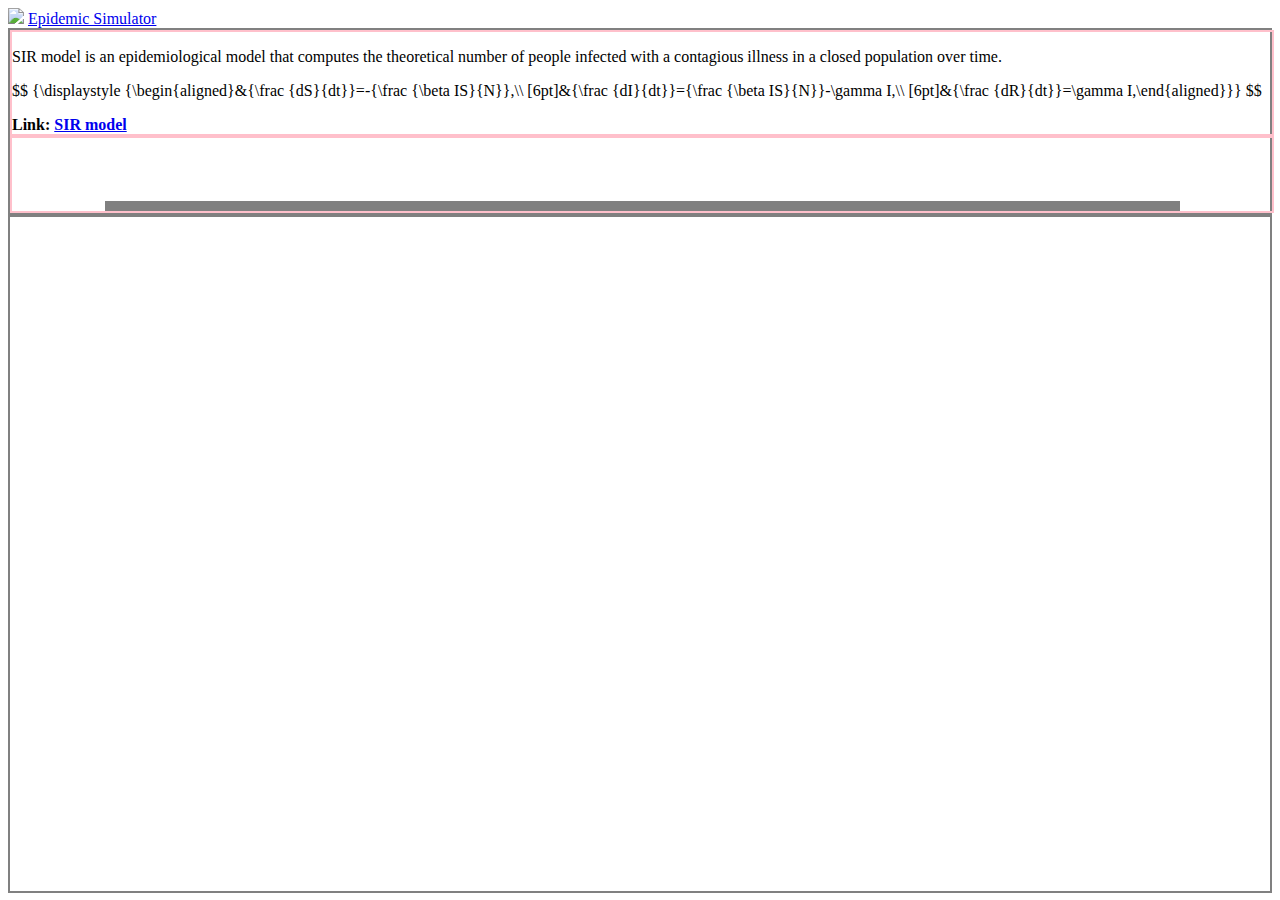
==== index.html @ cd9aec09 "Merge pull request #7 from ashwani-rathee/master" ====
<!DOCTYPE html>
<html lang="en">
  <head>
    <meta charset="utf-8" />
    <title>Epidemic Simulator</title>
    <meta
      name="description"
      content="An Interactive Epidemic Simulator for Various Models"
    />
    <link rel="icon" href="assests/img/icons8-coronavirus-50.png" />
    <link
      rel="stylesheet"
      href="https://stackpath.bootstrapcdn.com/bootstrap/4.5.0/css/bootstrap.min.css"
      integrity="sha384-9aIt2nRpC12Uk9gS9baDl411NQApFmC26EwAOH8WgZl5MYYxFfc+NcPb1dKGj7Sk"
      crossorigin="anonymous"
    />
    <link rel="stylesheet" type="text/css" href="style.css" />
    <script src="https://cdnjs.cloudflare.com/ajax/libs/Chart.js/2.5.0/Chart.min.js"></script>
    <script
      type="text/javascript"
      async
      src="https://cdnjs.cloudflare.com/ajax/libs/mathjax/2.7.4/MathJax.js?config=TeX-MML-AM_CHTML"
    ></script>
  </head>
  <body>
    <!-- Image and text -->
    <div>
      <nav class="navbar navbar-dark bg-dark">
        <a class="navbar-brand" target="_blank">
          <img src="assests/img/icons8-coronavirus-50.png" />
        </a>
        <a class="navbar-brand" href="#">
          Epidemic Simulator
        </a>
      </nav>
      <div class="row outer">
        <div class="col-sm-4 inner">
          <div class="innerinner">
            <!-- <h6><u>SIR MODEL<u><h6> -->
            <p>
              SIR model is an epidemiological model that computes the
              theoretical number of people infected with a contagious illness in
              a closed population over time.
            </p>
            <p>
              $$ {\displaystyle {\begin{aligned}&{\frac {dS}{dt}}=-{\frac {\beta
              IS}{N}},\\ [6pt]&{\frac {dI}{dt}}={\frac {\beta IS}{N}}-\gamma
              I,\\ [6pt]&{\frac {dR}{dt}}=\gamma I,\end{aligned}}} $$
            </p>
            <strong>Link: <a href="SIRModel.html">SIR model</a></strong>
          </div>
          <div class="innerinner">
            <div class="container">
              <div class="cont"></div>
              <div class="cont"></div>
              <div class="cont"></div>
            </div>
          </div>
        </div>
        <div class="col-sm-8 inner">
          <div class="chart-container">
            <canvas id="chart1"></canvas>
          </div>
        </div>
      </div>
    </div>
    <script
      src="https://code.jquery.com/jquery-3.5.1.slim.min.js"
      integrity="sha384-DfXdz2htPH0lsSSs5nCTpuj/zy4C+OGpamoFVy38MVBnE+IbbVYUew+OrCXaRkfj"
      crossorigin="anonymous"
    ></script>
    <script
      src="https://cdn.jsdelivr.net/npm/popper.js@1.16.0/dist/umd/popper.min.js"
      integrity="sha384-Q6E9RHvbIyZFJoft+2mJbHaEWldlvI9IOYy5n3zV9zzTtmI3UksdQRVvoxMfooAo"
      crossorigin="anonymous"
    ></script>
    <script
      src="https://stackpath.bootstrapcdn.com/bootstrap/4.5.0/js/bootstrap.min.js"
      integrity="sha384-OgVRvuATP1z7JjHLkuOU7Xw704+h835Lr+6QL9UvYjZE3Ipu6Tp75j7Bh/kR0JKI"
      crossorigin="anonymous"
    ></script>
    <script src="script.js"></script>
  </body>
</html>
---- style.css ----
.outer {
  height: 560px;
  margin: auto;
}

.inner {
  padding: 0;
  border: 2px solid grey;
}

.innerinner {
  border: 2px solid pink;
  height: 50%;
  width: 100%;
}

canvas {
  width: 100%;
  height: 100%;
}

.container {
  padding: 0%;
  border: 2px solid grey;
  height: 85%;
  width: 85%;
  margin: auto;
  margin-top: 5%;
}
.cont {
  border: 1px solid grey;
  height: 33.33%;
  width: 100%;
}

.chart-container {
  padding: 20px;
  position: relative;
  margin: auto;
  height: 100%;
  width: 100%;
}
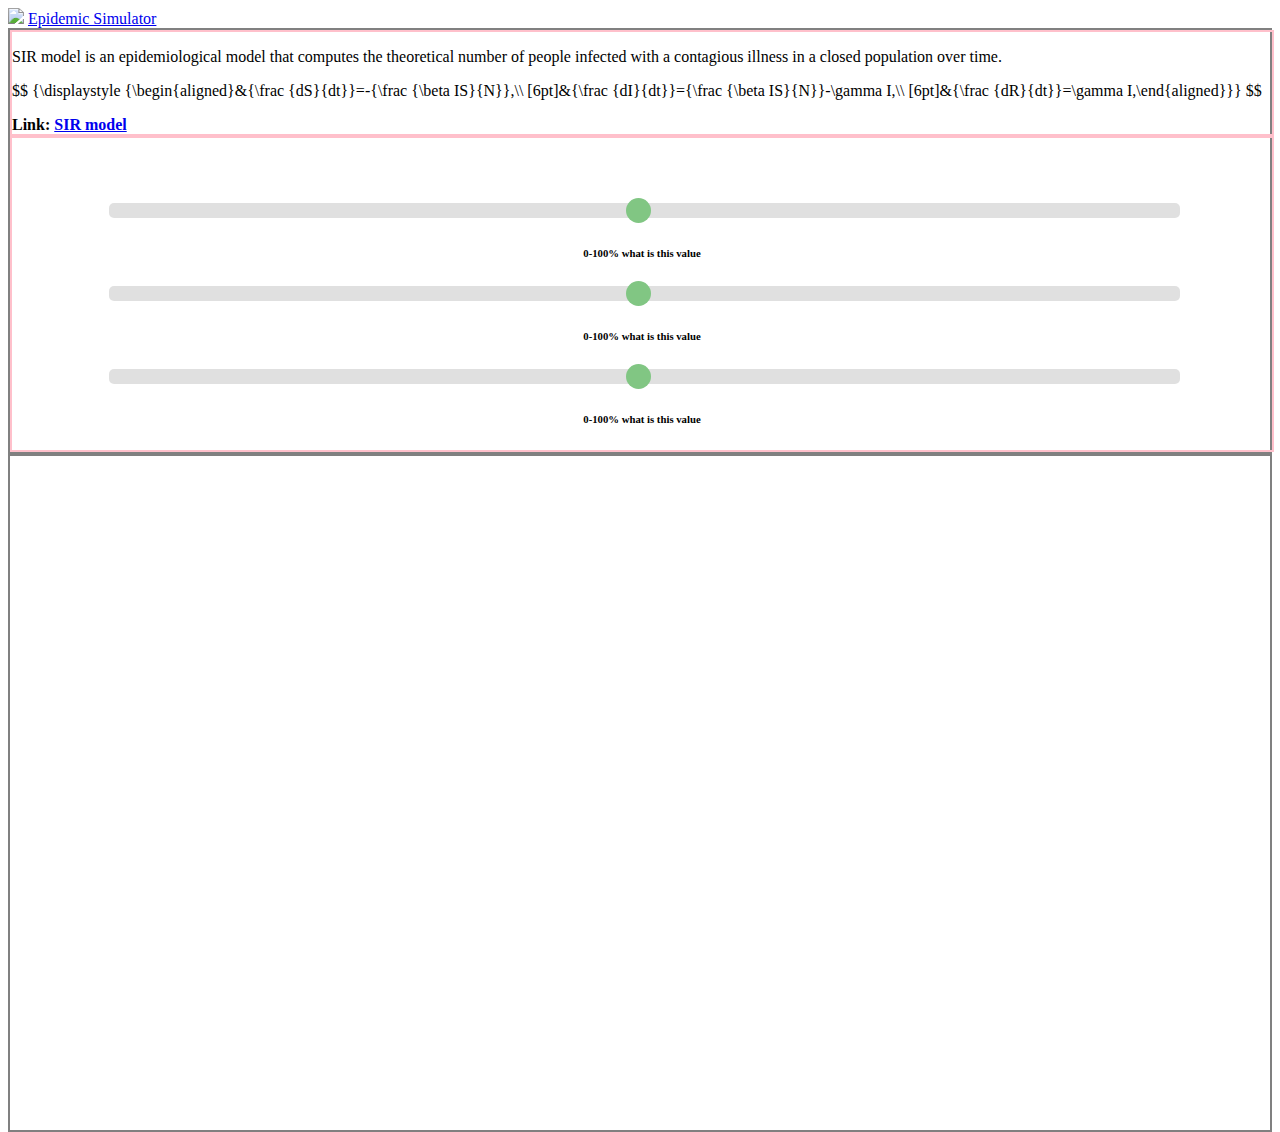
==== commit 0f1b3f93: "Merge pull request #9 from ashwani-rathee/atul" ====
--- a/index.html
+++ b/index.html
@@ -51,9 +51,45 @@
           </div>
           <div class="innerinner">
             <div class="container">
-              <div class="cont"></div>
-              <div class="cont"></div>
-              <div class="cont"></div>
+              <div class="cont">
+                <div class="slidecontainer">
+                  <input
+                    type="range"
+                    min="1"
+                    max="100"
+                    value="50"
+                    class="slider"
+                    id="myRange"
+                  />
+                </div>
+                <h6>0-100% what is this value</h6>
+              </div>
+              <div class="cont">
+                <div class="slidecontainer">
+                  <input
+                    type="range"
+                    min="1"
+                    max="100"
+                    value="50"
+                    class="slider"
+                    id="myRange"
+                  />
+                </div>
+                <h6>0-100% what is this value</h6>
+              </div>
+              <div class="cont">
+                <div class="slidecontainer">
+                  <input
+                    type="range"
+                    min="1"
+                    max="100"
+                    value="50"
+                    class="slider"
+                    id="myRange"
+                  />
+                </div>
+                <h6>0-100% what is this value</h6>
+              </div>
             </div>
           </div>
         </div>
--- a/style.css
+++ b/style.css
@@ -20,15 +20,14 @@
 }
 
 .container {
+  text-align: center;
   padding: 0%;
-  border: 2px solid grey;
   height: 85%;
   width: 85%;
   margin: auto;
   margin-top: 5%;
 }
 .cont {
-  border: 1px solid grey;
   height: 33.33%;
   width: 100%;
 }
@@ -40,3 +39,32 @@
   height: 100%;
   width: 100%;
 }
+.slider {
+  -webkit-appearance: none;
+  width: 100%;
+  height: 15px;
+  border-radius: 5px;
+  background: #d3d3d3;
+  outline: none;
+  opacity: 0.7;
+  -webkit-transition: 0.2s;
+  transition: opacity 0.2s;
+}
+
+.slider::-webkit-slider-thumb {
+  -webkit-appearance: none;
+  appearance: none;
+  width: 25px;
+  height: 25px;
+  border-radius: 50%;
+  background: #4caf50;
+  cursor: pointer;
+}
+
+.slider::-moz-range-thumb {
+  width: 25px;
+  height: 25px;
+  border-radius: 50%;
+  background: #4caf50;
+  cursor: pointer;
+}
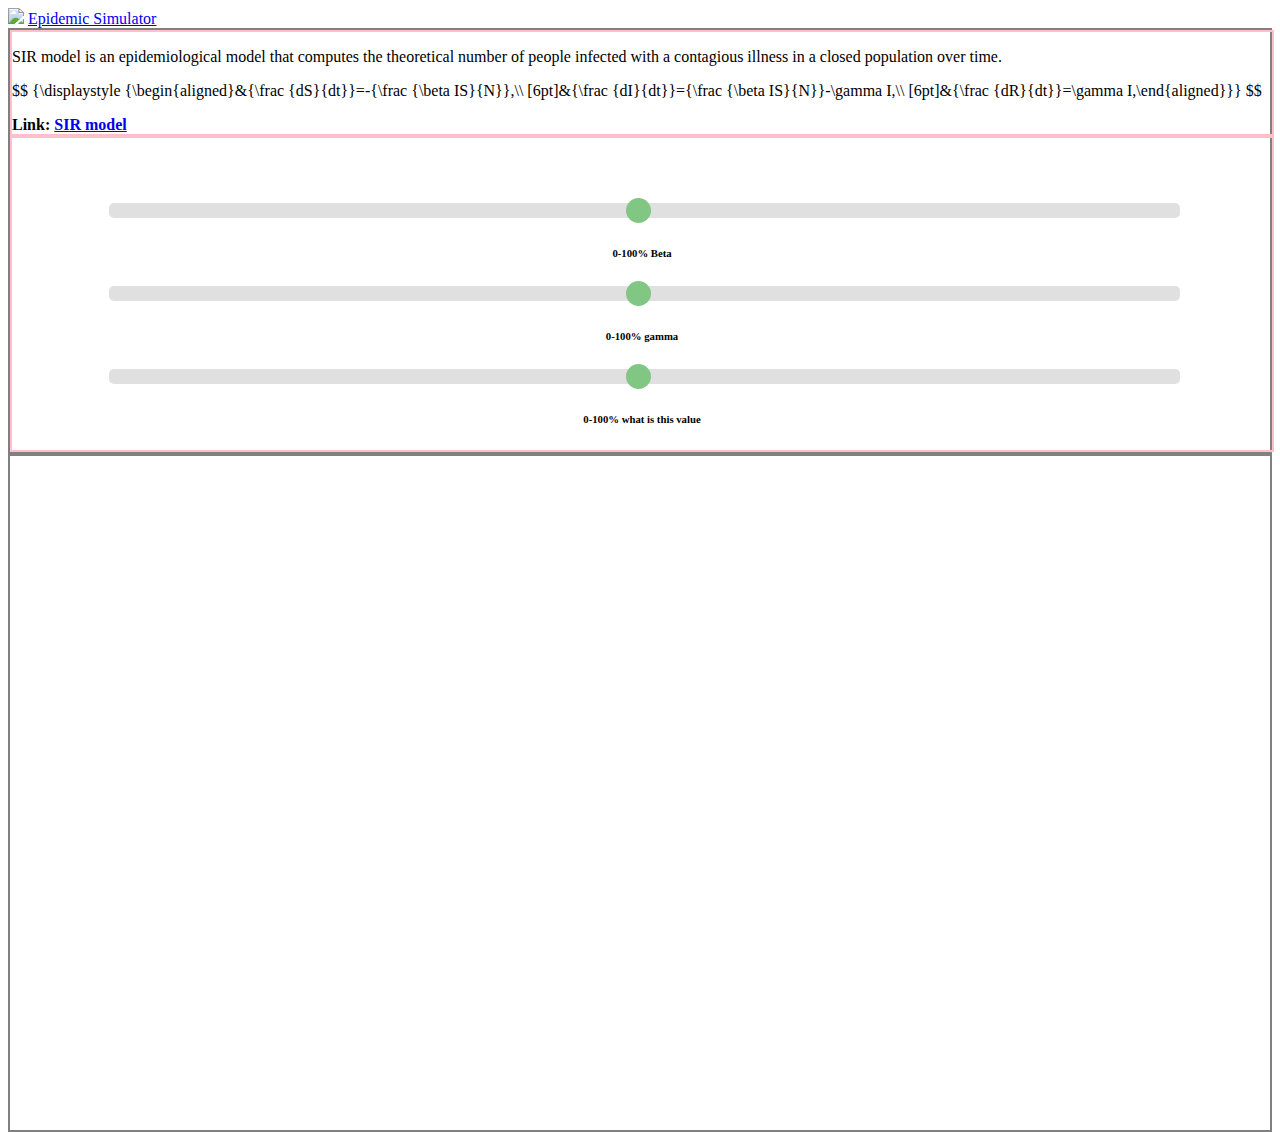
==== commit a3c31e93: "added sir model to chart1" ====
--- a/index.html
+++ b/index.html
@@ -59,10 +59,10 @@
                     max="100"
                     value="50"
                     class="slider"
-                    id="myRange"
+                    id="beta"
                   />
                 </div>
-                <h6>0-100% what is this value</h6>
+                <h6>0-100% Beta</h6>
               </div>
               <div class="cont">
                 <div class="slidecontainer">
@@ -72,10 +72,10 @@
                     max="100"
                     value="50"
                     class="slider"
-                    id="myRange"
+                    id="gamma"
                   />
                 </div>
-                <h6>0-100% what is this value</h6>
+                <h6>0-100% gamma</h6>
               </div>
               <div class="cont">
                 <div class="slidecontainer">
@@ -85,7 +85,7 @@
                     max="100"
                     value="50"
                     class="slider"
-                    id="myRange"
+                    id="totalPop"
                   />
                 </div>
                 <h6>0-100% what is this value</h6>
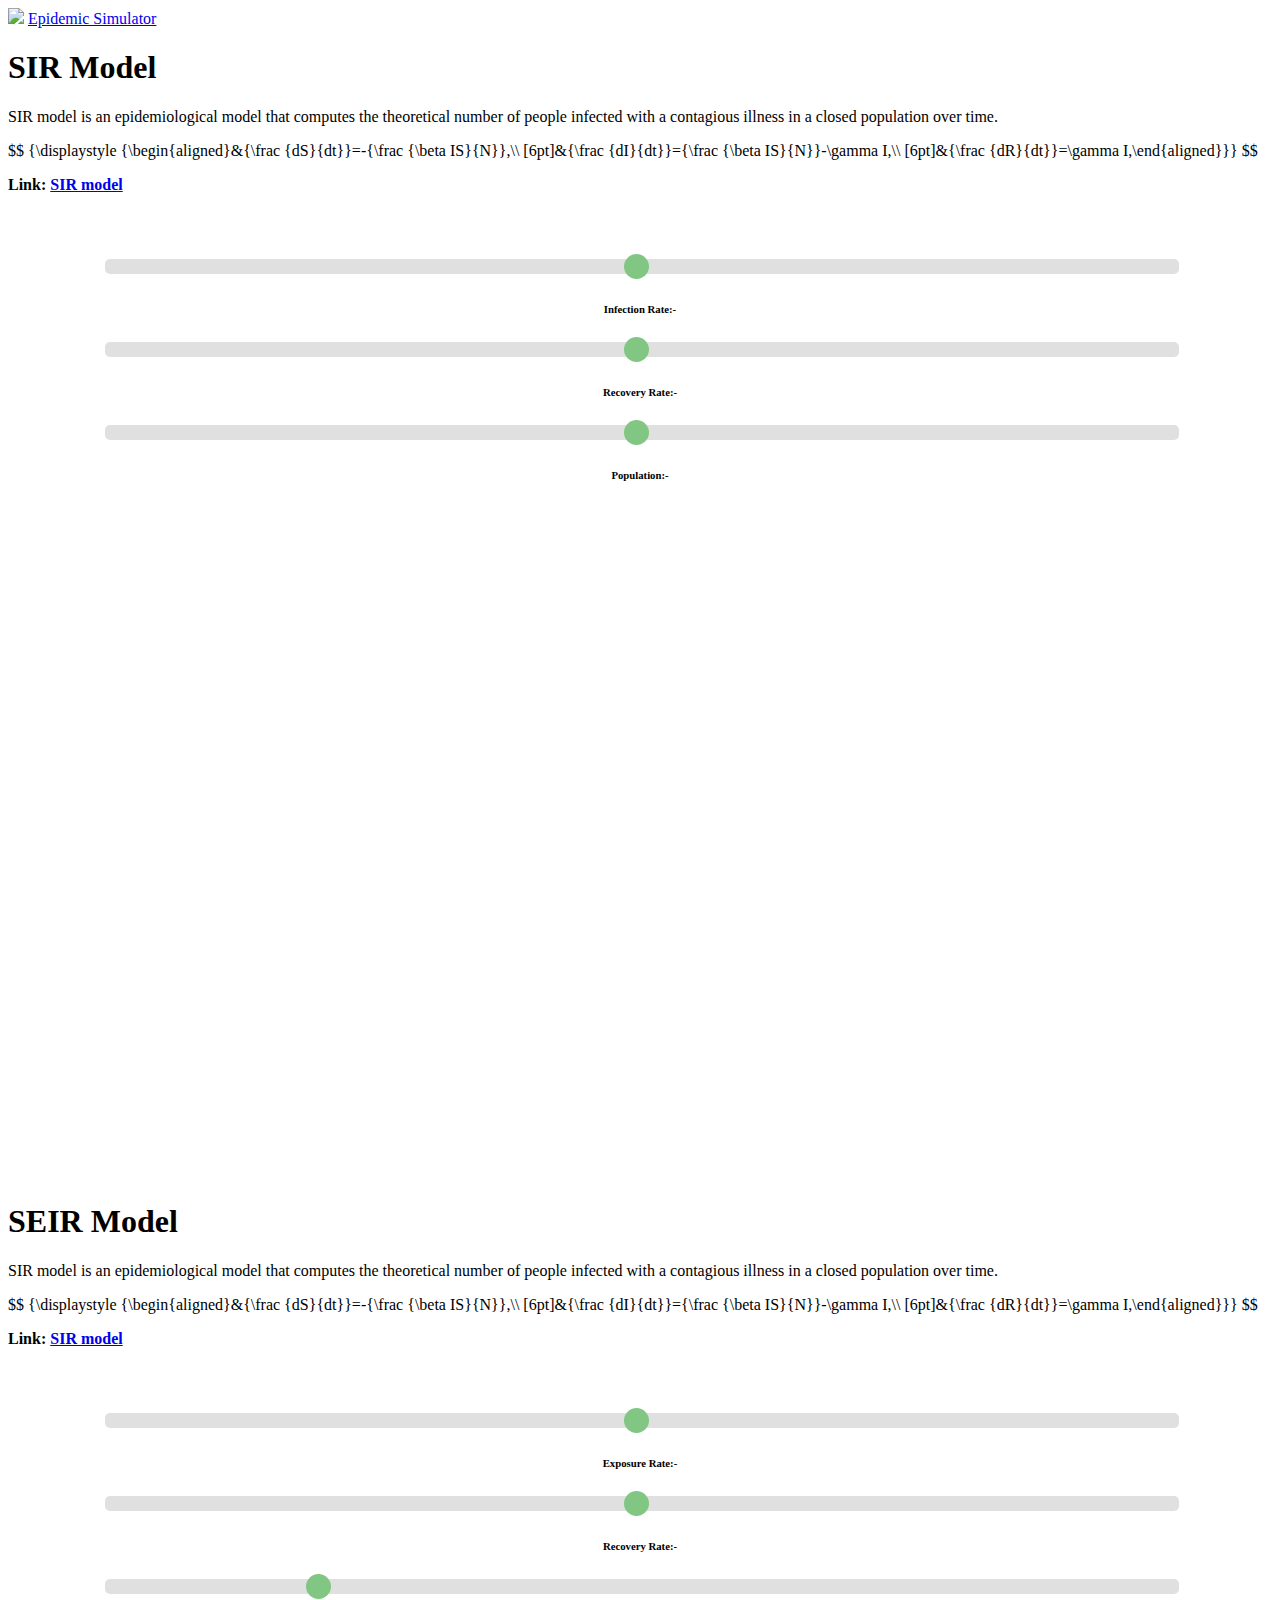
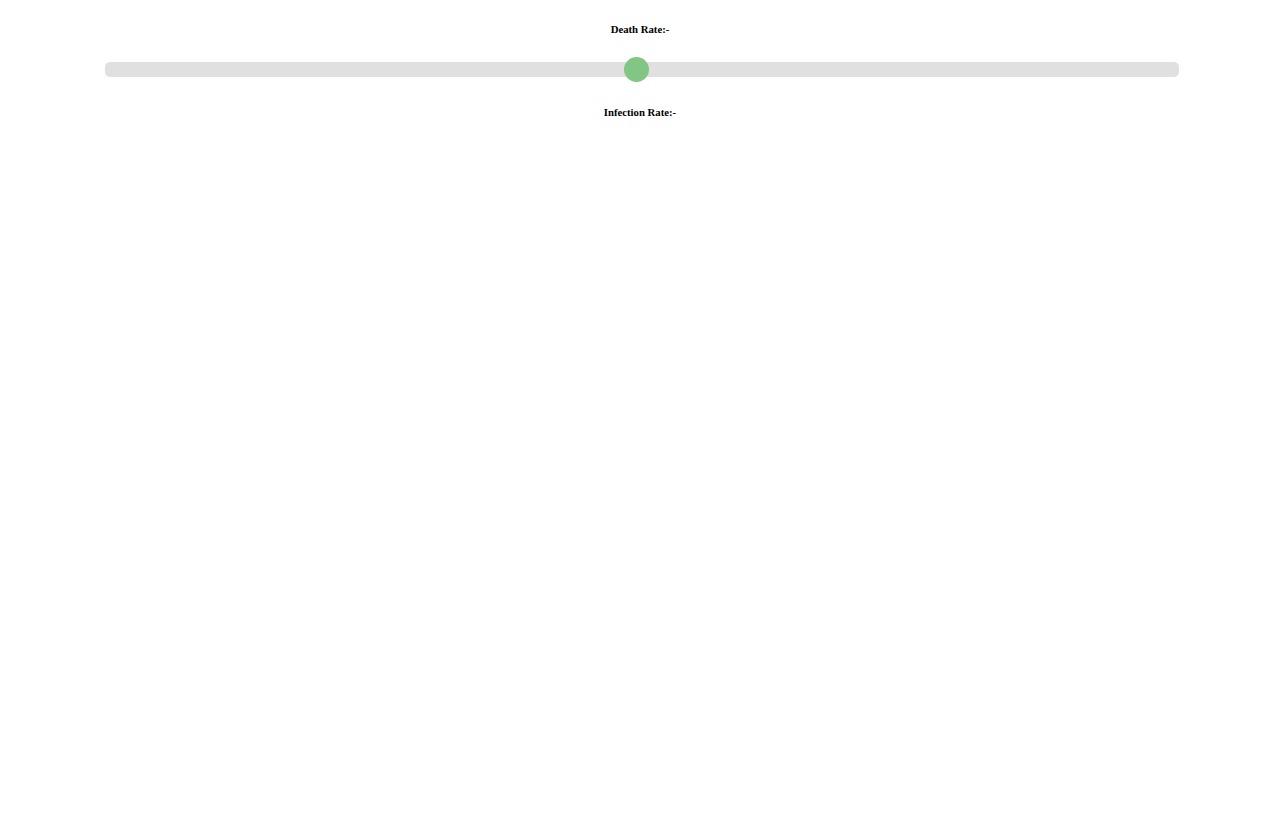
==== commit b4e7a68d: "Remove redundant type=text/ attributes" ====
--- a/index.html
+++ b/index.html
@@ -14,17 +14,16 @@
       integrity="sha384-9aIt2nRpC12Uk9gS9baDl411NQApFmC26EwAOH8WgZl5MYYxFfc+NcPb1dKGj7Sk"
       crossorigin="anonymous"
     />
-    <link rel="stylesheet" type="text/css" href="style.css" />
+    <link rel="stylesheet" href="style.css" />
     <script src="https://cdnjs.cloudflare.com/ajax/libs/Chart.js/2.5.0/Chart.min.js"></script>
     <script
-      type="text/javascript"
       async
       src="https://cdnjs.cloudflare.com/ajax/libs/mathjax/2.7.4/MathJax.js?config=TeX-MML-AM_CHTML"
     ></script>
   </head>
   <body>
     <!-- Image and text -->
-    <div>
+    <div class="home">
       <nav class="navbar navbar-dark bg-dark">
         <a class="navbar-brand" target="_blank">
           <img src="assests/img/icons8-coronavirus-50.png" />
@@ -33,69 +32,169 @@
           Epidemic Simulator
         </a>
       </nav>
-      <div class="row outer">
-        <div class="col-sm-4 inner">
-          <div class="innerinner">
-            <!-- <h6><u>SIR MODEL<u><h6> -->
-            <p>
-              SIR model is an epidemiological model that computes the
-              theoretical number of people infected with a contagious illness in
-              a closed population over time.
-            </p>
-            <p>
-              $$ {\displaystyle {\begin{aligned}&{\frac {dS}{dt}}=-{\frac {\beta
-              IS}{N}},\\ [6pt]&{\frac {dI}{dt}}={\frac {\beta IS}{N}}-\gamma
-              I,\\ [6pt]&{\frac {dR}{dt}}=\gamma I,\end{aligned}}} $$
-            </p>
-            <strong>Link: <a href="SIRModel.html">SIR model</a></strong>
-          </div>
-          <div class="innerinner">
-            <div class="container">
-              <div class="cont">
-                <div class="slidecontainer">
-                  <input
-                    type="range"
-                    min="1"
-                    max="100"
-                    value="50"
-                    class="slider"
-                    id="beta"
-                  />
+      <div class="body">
+        <div class="layer1">
+          <div class="layer1-head">
+            <h1>SIR Model</h1>
+          </div>
+          <div class="row layer1-body">
+            <div class="col-sm-4 layer1-left">
+              <div class="layer1-text">
+                <!-- <h6><u>SIR MODEL<u><h6> -->
+                <p>
+                  SIR model is an epidemiological model that computes the
+                  theoretical number of people infected with a contagious
+                  illness in a closed population over time.
+                </p>
+                <p>
+                  $$ {\displaystyle {\begin{aligned}&{\frac {dS}{dt}}=-{\frac
+                  {\beta IS}{N}},\\ [6pt]&{\frac {dI}{dt}}={\frac {\beta
+                  IS}{N}}-\gamma I,\\ [6pt]&{\frac {dR}{dt}}=\gamma
+                  I,\end{aligned}}} $$
+                </p>
+                <strong>Link: <a href="SIRModel.html">SIR model</a></strong>
+              </div>
+              <div class="layer1-sliders">
+                <div class="container">
+                  <div class="cont">
+                    <div class="slidecontainer">
+                      <input
+                        type="range"
+                        min="1"
+                        max="100"
+                        value="50"
+                        class="slider"
+                        id="beta"
+                      />
+                    </div>
+                    <h6>
+                      Infection Rate:-
+                      <span id="layer1-infectionrate"></span>
+                    </h6>
+                  </div>
+                  <div class="cont">
+                    <div class="slidecontainer">
+                      <input
+                        type="range"
+                        min="1"
+                        max="100"
+                        value="50"
+                        class="slider"
+                        id="gamma"
+                      />
+                    </div>
+                    <h6>
+                      Recovery Rate:- <span id="layer1-recoveryrate"></span>
+                    </h6>
+                  </div>
+                  <div class="cont">
+                    <div class="slidecontainer">
+                      <input
+                        type="range"
+                        min="1"
+                        max="100"
+                        value="50"
+                        class="slider"
+                        id="totalPop"
+                      />
+                    </div>
+                    <h6>Population:- <span id="layer1-population"></span></h6>
+                  </div>
                 </div>
-                <h6>0-100% Beta</h6>
-              </div>
-              <div class="cont">
-                <div class="slidecontainer">
-                  <input
-                    type="range"
-                    min="1"
-                    max="100"
-                    value="50"
-                    class="slider"
-                    id="gamma"
-                  />
+              </div>
+            </div>
+            <div class="col-sm-8 layer1-right">
+              <div class="chart-container">
+                <canvas id="chart1"></canvas>
+              </div>
+            </div>
+          </div>
+        </div>
+        <div class="layer2">
+          <div class="layer2-head">
+            <h1>SEIR Model</h1>
+          </div>
+          <div class="layer2-body row">
+            <div class="col-sm-4 layer2-left">
+              <div class="layer2-text">
+                <!-- <h6><u>SIR MODEL<u><h6> -->
+                <p>
+                  SIR model is an epidemiological model that computes the
+                  theoretical number of people infected with a contagious
+                  illness in a closed population over time.
+                </p>
+                <p>
+                  $$ {\displaystyle {\begin{aligned}&{\frac {dS}{dt}}=-{\frac
+                  {\beta IS}{N}},\\ [6pt]&{\frac {dI}{dt}}={\frac {\beta
+                  IS}{N}}-\gamma I,\\ [6pt]&{\frac {dR}{dt}}=\gamma
+                  I,\end{aligned}}} $$
+                </p>
+                <strong>Link: <a href="SIRModel.html">SIR model</a></strong>
+              </div>
+              <div class="layer2-sliders">
+                <div class="container">
+                  <div class="cont">
+                    <div class="slidecontainer">
+                      <input
+                        type="range"
+                        min="1"
+                        max="100"
+                        value="50"
+                        class="slider"
+                        id="layer2beta"
+                      />
+                    </div>
+                    <h6>Exposure Rate:- <span id="layer2-exposure"></span></h6>
+                  </div>
+                  <div class="cont">
+                    <div class="slidecontainer">
+                      <input
+                        type="range"
+                        min="1"
+                        max="100"
+                        value="50"
+                        class="slider"
+                        id="layer2gamma"
+                      />
+                    </div>
+                    <h6>Recovery Rate:- <span id="layer2-recovery"></span></h6>
+                  </div>
+                  <div class="cont">
+                    <div class="slidecontainer">
+                      <input
+                        type="range"
+                        min="1"
+                        max="100"
+                        value="20"
+                        class="slider"
+                        id="layer2mue"
+                      />
+                    </div>
+                    <h6>Death Rate:- <span id="layer2-death"></span></h6>
+                  </div>
+                  <div class="cont">
+                    <div class="slidecontainer">
+                      <input
+                        type="range"
+                        min="1"
+                        max="100"
+                        value="50"
+                        class="slider"
+                        id="layer2alpha"
+                      />
+                    </div>
+                    <h6>
+                      Infection Rate:- <span id="layer2-infection"></span>
+                    </h6>
+                  </div>
                 </div>
-                <h6>0-100% gamma</h6>
-              </div>
-              <div class="cont">
-                <div class="slidecontainer">
-                  <input
-                    type="range"
-                    min="1"
-                    max="100"
-                    value="50"
-                    class="slider"
-                    id="totalPop"
-                  />
-                </div>
-                <h6>0-100% what is this value</h6>
-              </div>
-            </div>
-          </div>
-        </div>
-        <div class="col-sm-8 inner">
-          <div class="chart-container">
-            <canvas id="chart1"></canvas>
+              </div>
+            </div>
+            <div class="col-sm-8 layer2-right">
+              <div class="chart-container">
+                <canvas id="chart2"></canvas>
+              </div>
+            </div>
           </div>
         </div>
       </div>
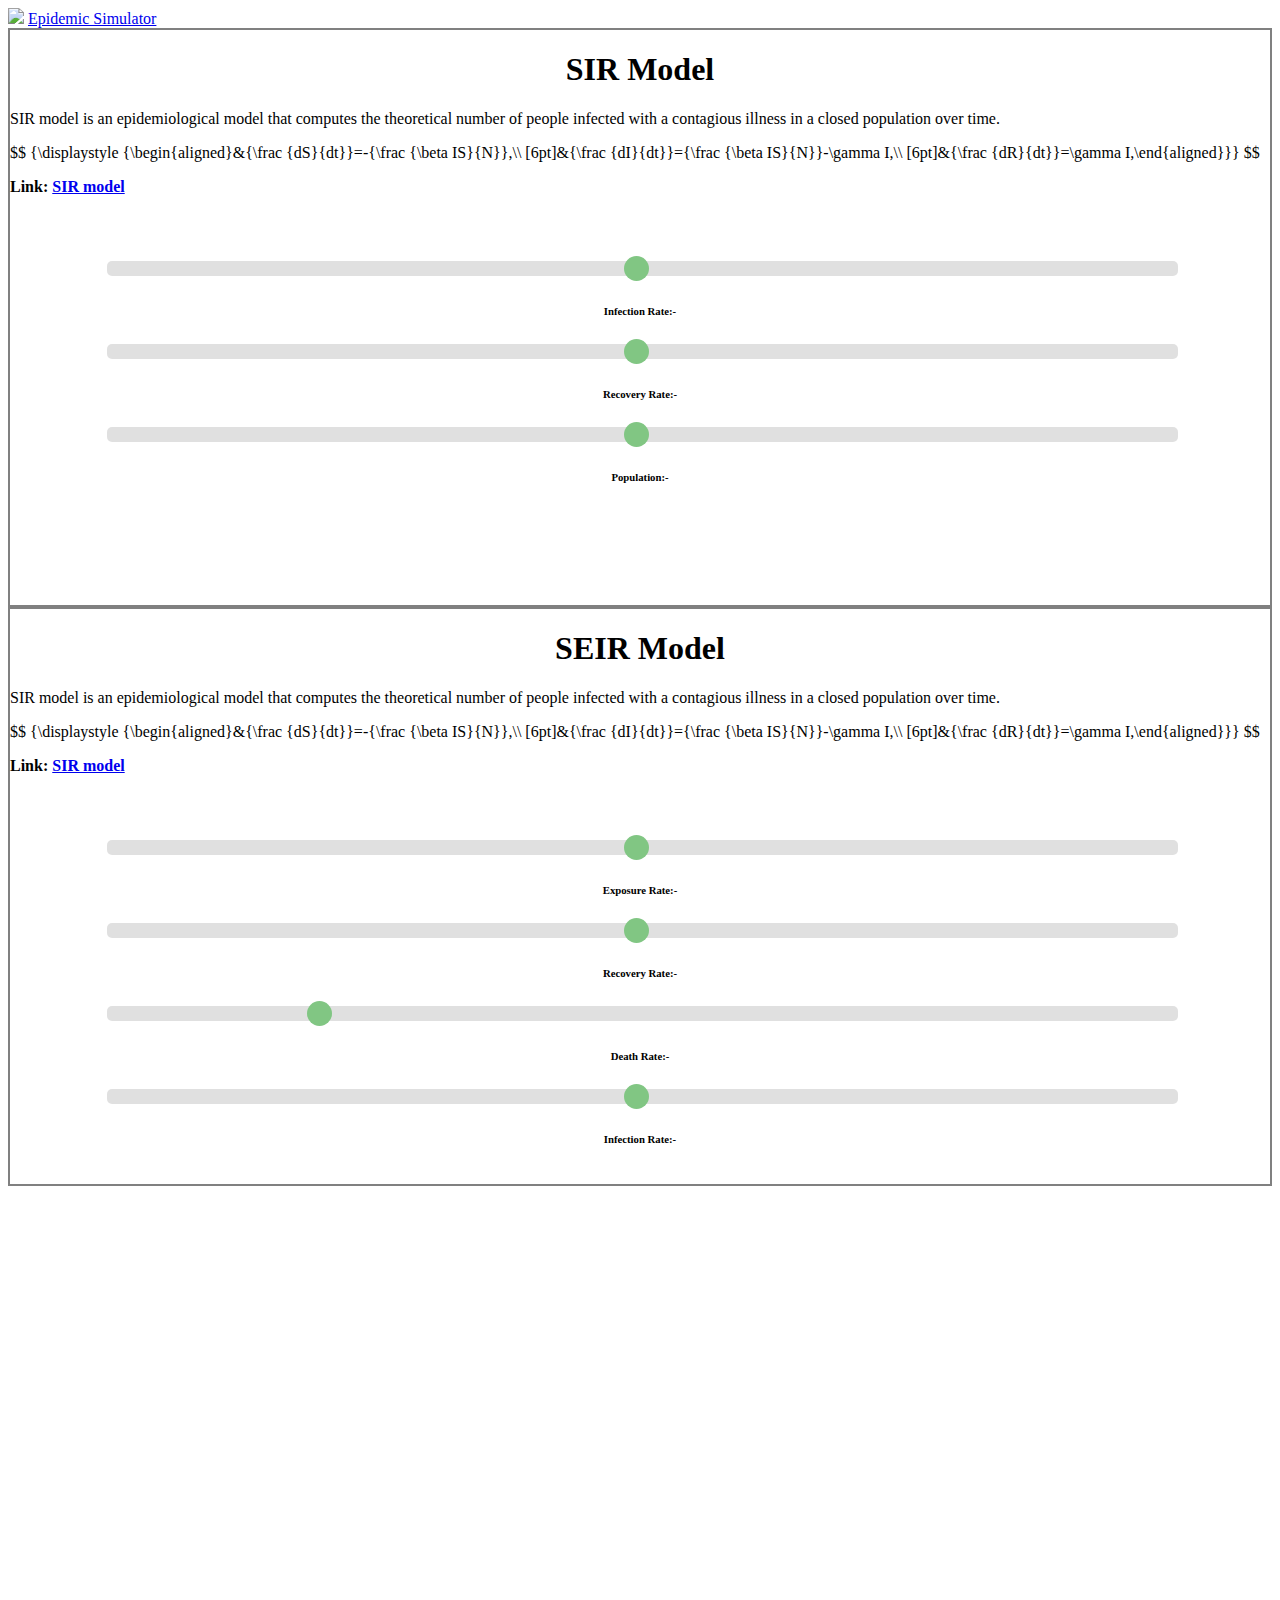
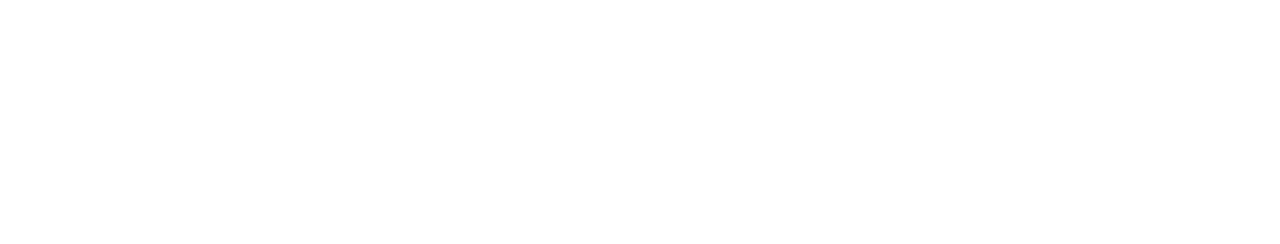
==== commit c1326d0a: "Merge pull request #18 from ashwani-rathee/revert-15-patch-1" ====
--- a/index.html
+++ b/index.html
@@ -14,9 +14,10 @@
       integrity="sha384-9aIt2nRpC12Uk9gS9baDl411NQApFmC26EwAOH8WgZl5MYYxFfc+NcPb1dKGj7Sk"
       crossorigin="anonymous"
     />
-    <link rel="stylesheet" href="style.css" />
+    <link rel="stylesheet" type="text/css" href="style.css" />
     <script src="https://cdnjs.cloudflare.com/ajax/libs/Chart.js/2.5.0/Chart.min.js"></script>
     <script
+      type="text/javascript"
       async
       src="https://cdnjs.cloudflare.com/ajax/libs/mathjax/2.7.4/MathJax.js?config=TeX-MML-AM_CHTML"
     ></script>
--- a/style.css
+++ b/style.css
@@ -1,15 +1,77 @@
-.outer {
-  height: 560px;
+.body {
+  height: 1150px;
   margin: auto;
+  width: 100%;
 }
 
-.inner {
-  padding: 0;
+.layer1-head {
+  /* border: 2px dotted red; */
+  text-align: center;
+}
+
+.layer1 {
+  height: 50%;
+  margin: auto;
   border: 2px solid grey;
 }
 
-.innerinner {
-  border: 2px solid pink;
+.layer1-body {
+  height: 100%;
+}
+.layer2 {
+  height: 50%;
+  margin: auto;
+  border: 2px solid grey;
+}
+.layer2-body {
+  height: 100%;
+}
+
+.layer2-head {
+  /* border: 2px dotted red; */
+  text-align: center;
+}
+
+.layer1-left {
+  /* padding: 0; */
+  /* border: 2px solid grey; */
+}
+
+.layer1-right {
+  /* padding: 0; */
+  /* border: 2px solid grey; */
+}
+
+.layer1-text {
+  /* border: 2px solid grey; */
+  height: 50%;
+  width: 100%;
+}
+
+.layer1-sliders {
+  /* border: 2px solid grey; */
+  height: 50%;
+  width: 100%;
+}
+
+.layer2-left {
+  /* padding: 0; */
+  /* border: 2px solid grey; */
+}
+
+.layer2-right {
+  /* padding: 0; */
+  /* border: 2px solid grey; */
+}
+
+.layer2-text {
+  /* border: 2px solid grey; */
+  height: 50%;
+  width: 100%;
+}
+
+.layer2-sliders {
+  /* border: 2px solid grey; */
   height: 50%;
   width: 100%;
 }
@@ -22,7 +84,7 @@
 .container {
   text-align: center;
   padding: 0%;
-  height: 85%;
+  /* height: 85%; */
   width: 85%;
   margin: auto;
   margin-top: 5%;
@@ -39,6 +101,7 @@
   height: 100%;
   width: 100%;
 }
+
 .slider {
   -webkit-appearance: none;
   width: 100%;
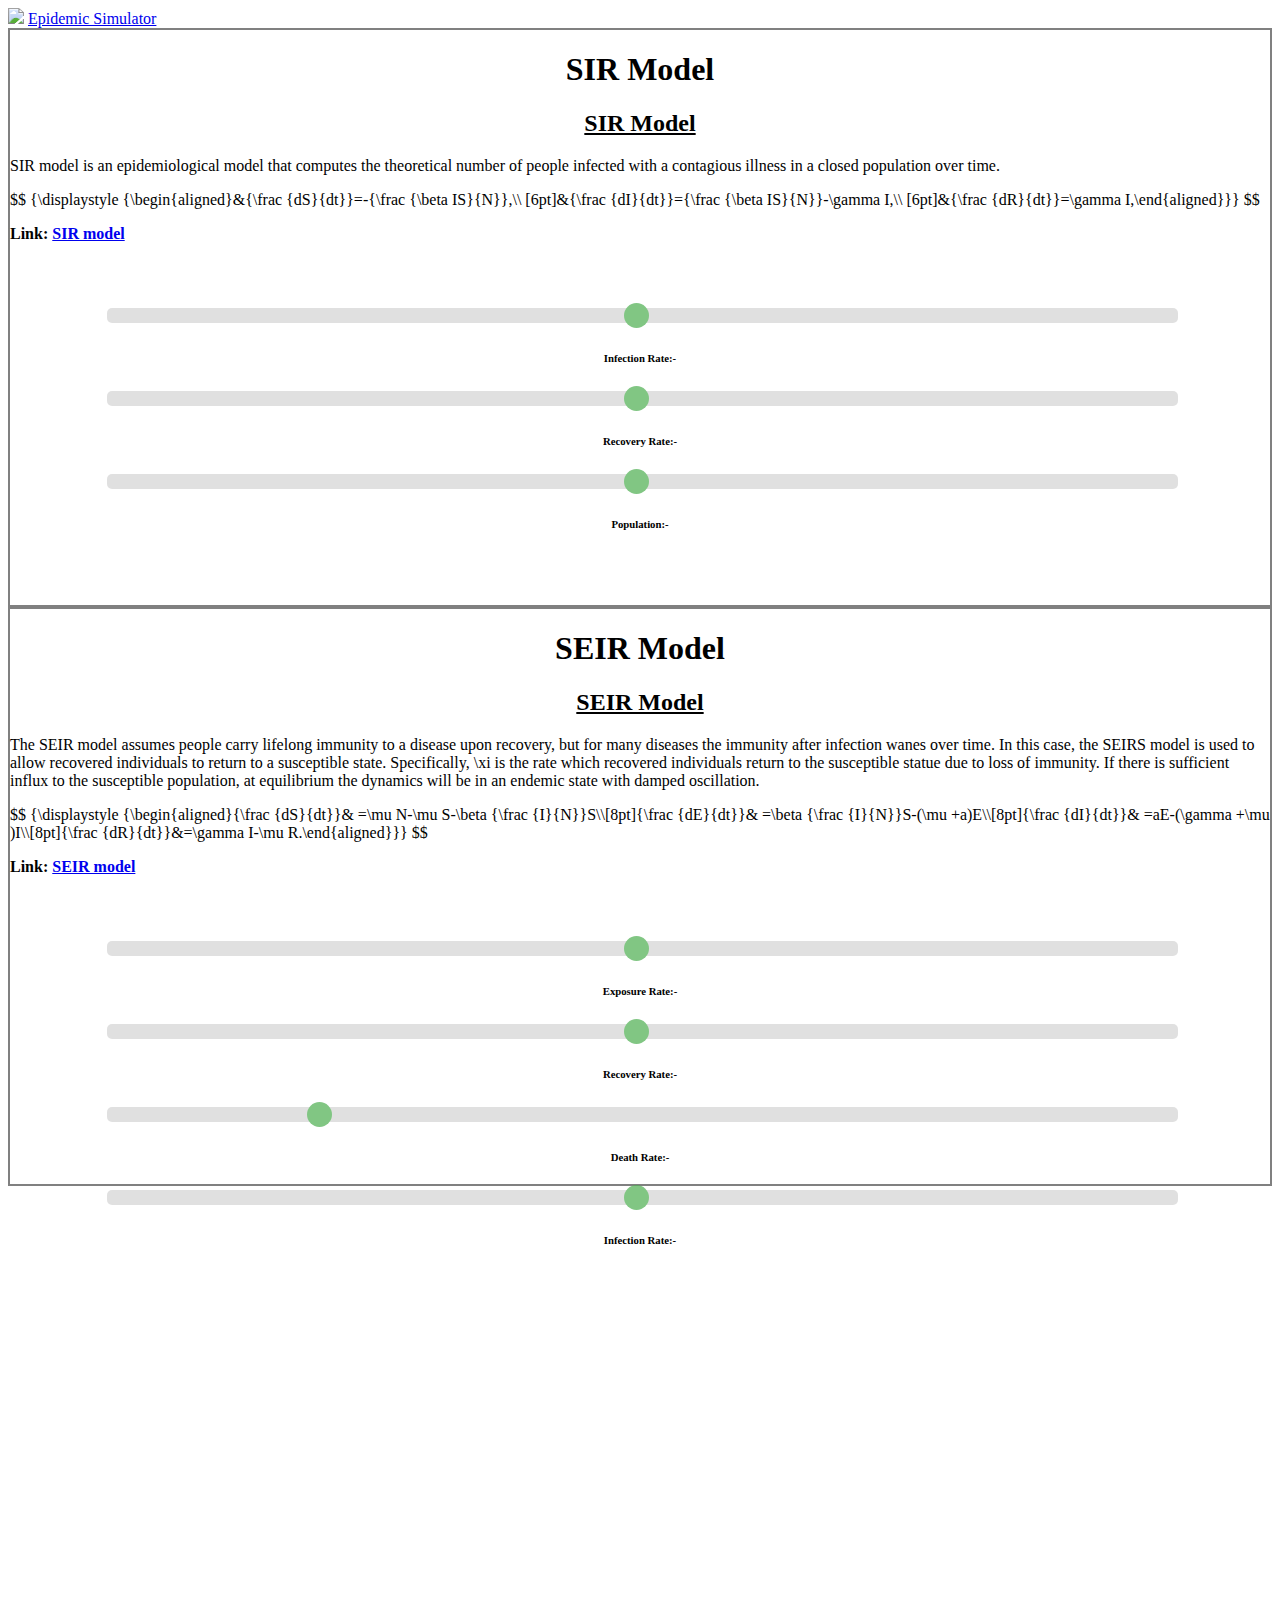
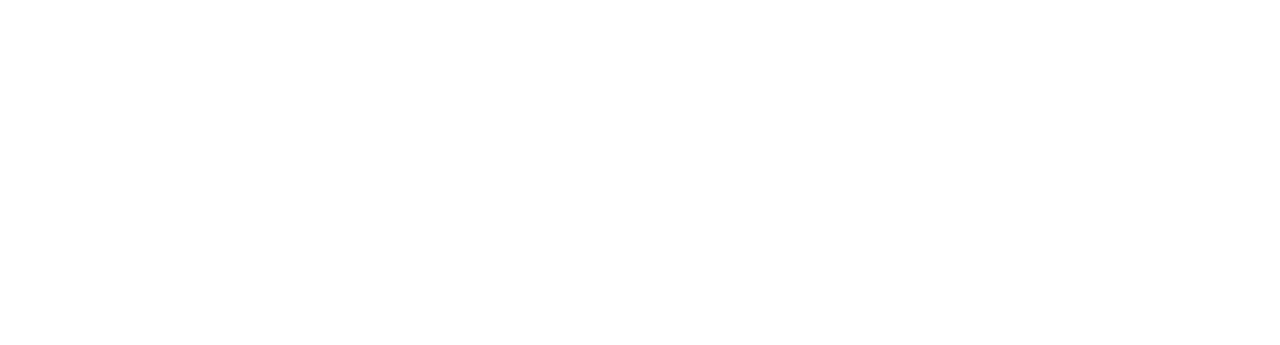
==== commit 174280bd: "Merge pull request #17 from ashwani-rathee/ashwani-rathee-patch-1" ====
--- a/index.html
+++ b/index.html
@@ -42,6 +42,7 @@
             <div class="col-sm-4 layer1-left">
               <div class="layer1-text">
                 <!-- <h6><u>SIR MODEL<u><h6> -->
+                <h2><u><center>SIR Model</center></u></h2>
                 <p>
                   SIR model is an epidemiological model that computes the
                   theoretical number of people infected with a contagious
@@ -119,18 +120,22 @@
             <div class="col-sm-4 layer2-left">
               <div class="layer2-text">
                 <!-- <h6><u>SIR MODEL<u><h6> -->
-                <p>
-                  SIR model is an epidemiological model that computes the
-                  theoretical number of people infected with a contagious
-                  illness in a closed population over time.
-                </p>
-                <p>
-                  $$ {\displaystyle {\begin{aligned}&{\frac {dS}{dt}}=-{\frac
-                  {\beta IS}{N}},\\ [6pt]&{\frac {dI}{dt}}={\frac {\beta
-                  IS}{N}}-\gamma I,\\ [6pt]&{\frac {dR}{dt}}=\gamma
-                  I,\end{aligned}}} $$
-                </p>
-                <strong>Link: <a href="SIRModel.html">SIR model</a></strong>
+                <h2><u><center>SEIR Model</center></u></h2>
+                <p>
+                  The SEIR model assumes people carry lifelong immunity to a disease upon recovery,
+                  but for many diseases the immunity after infection wanes over time. In this case,
+                  the SEIRS model is used to allow recovered individuals to return to a susceptible state.
+                  Specifically, \xi is the rate which recovered individuals return to the susceptible statue due to loss of immunity.
+                  If there is sufficient influx to the susceptible population,
+                  at equilibrium the dynamics will be in an endemic state with damped oscillation. 
+                </p>
+                <p>
+                  $$ {\displaystyle {\begin{aligned}{\frac {dS}{dt}}&amp;
+                  =\mu N-\mu S-\beta {\frac {I}{N}}S\\[8pt]{\frac {dE}{dt}}&amp;
+                  =\beta {\frac {I}{N}}S-(\mu +a)E\\[8pt]{\frac {dI}{dt}}&amp;
+                  =aE-(\gamma +\mu )I\\[8pt]{\frac {dR}{dt}}&amp;=\gamma I-\mu R.\end{aligned}}} $$
+                </p>
+                <strong>Link: <a href="SEIRModel.html">SEIR model</a></strong>
               </div>
               <div class="layer2-sliders">
                 <div class="container">
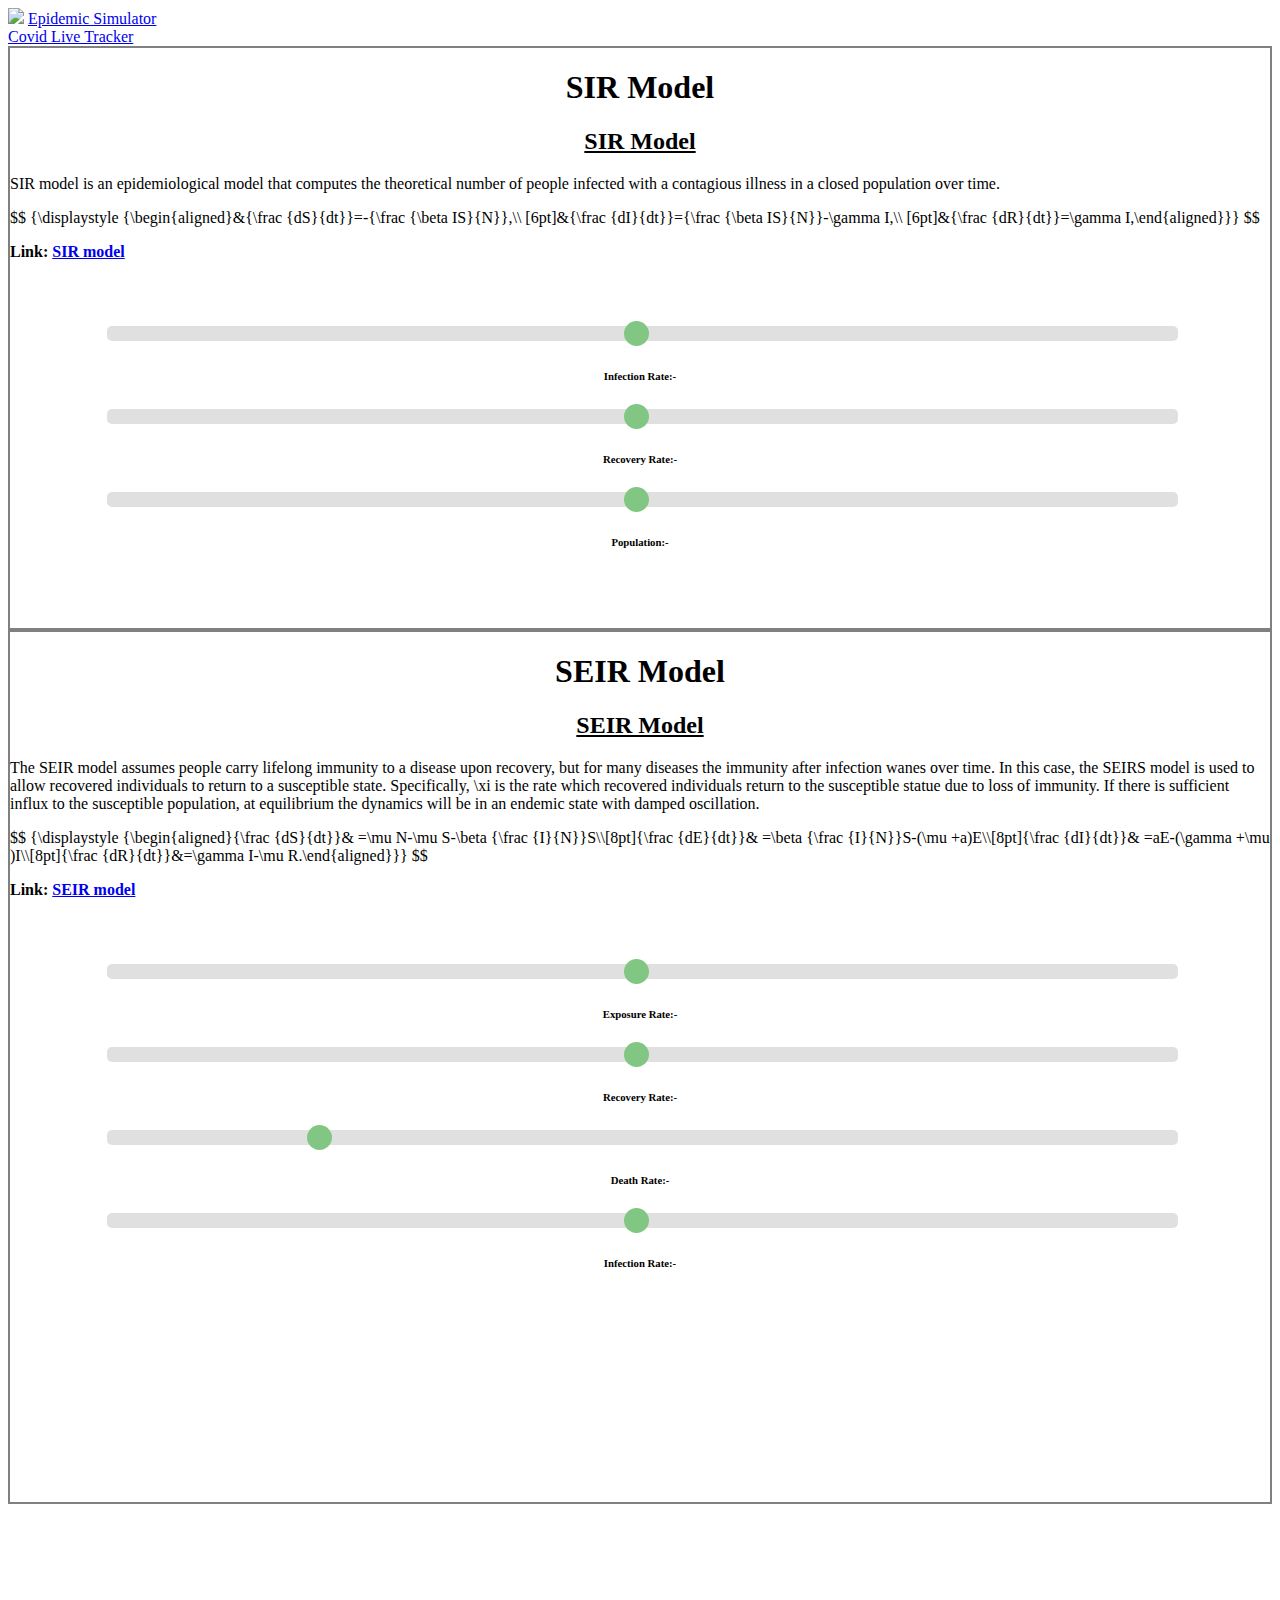
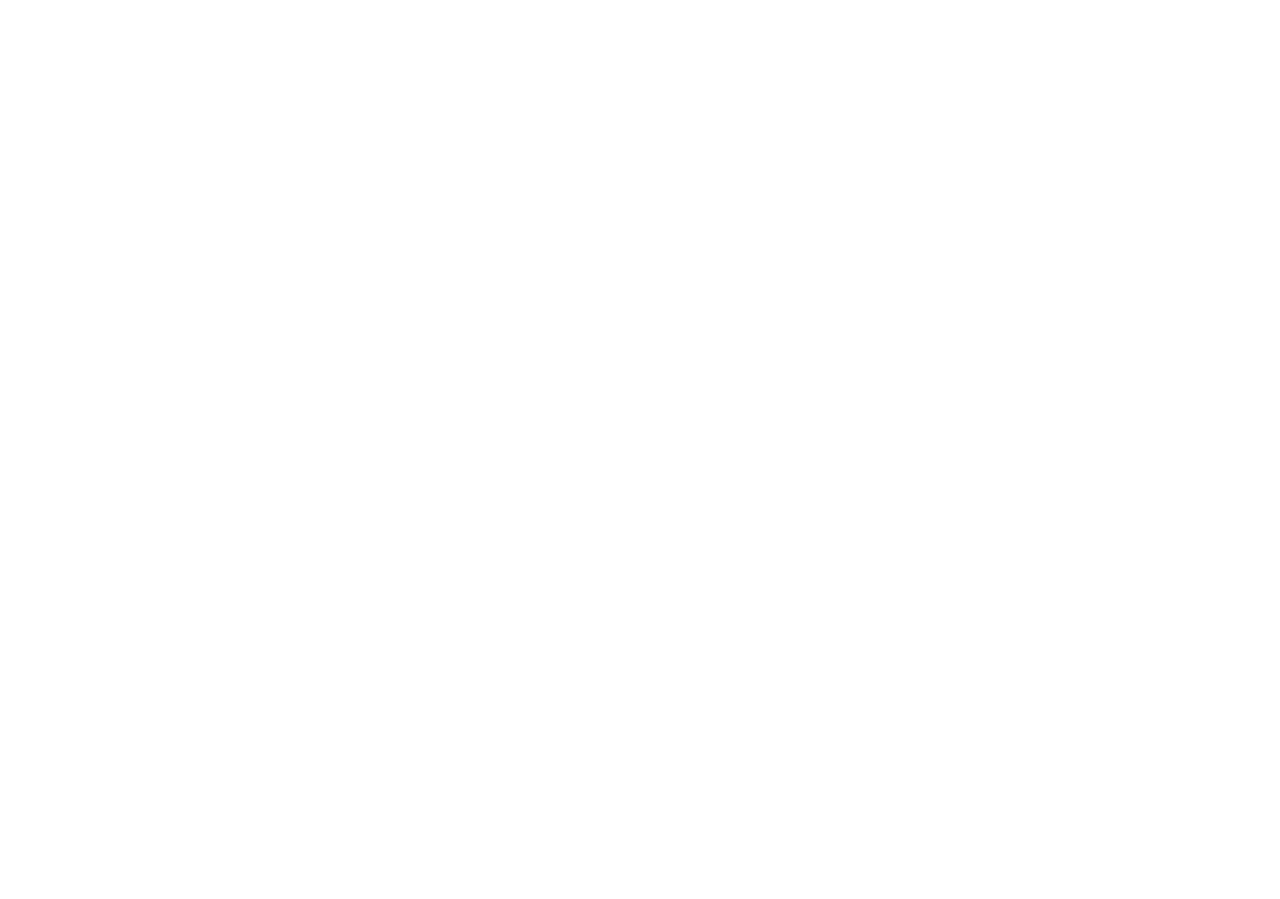
==== commit e7a3f8cf: "added live covid tracker" ====
--- a/index.html
+++ b/index.html
@@ -33,6 +33,9 @@
           Epidemic Simulator
         </a>
       </nav>
+      <div class="tracker text-center">
+        <a href="./tracker.html"> Covid Live Tracker</a>
+      </div>
       <div class="body">
         <div class="layer1">
           <div class="layer1-head">
@@ -42,7 +45,9 @@
             <div class="col-sm-4 layer1-left">
               <div class="layer1-text">
                 <!-- <h6><u>SIR MODEL<u><h6> -->
-                <h2><u><center>SIR Model</center></u></h2>
+                <h2>
+                  <u><center>SIR Model</center></u>
+                </h2>
                 <p>
                   SIR model is an epidemiological model that computes the
                   theoretical number of people infected with a contagious
@@ -120,20 +125,26 @@
             <div class="col-sm-4 layer2-left">
               <div class="layer2-text">
                 <!-- <h6><u>SIR MODEL<u><h6> -->
-                <h2><u><center>SEIR Model</center></u></h2>
-                <p>
-                  The SEIR model assumes people carry lifelong immunity to a disease upon recovery,
-                  but for many diseases the immunity after infection wanes over time. In this case,
-                  the SEIRS model is used to allow recovered individuals to return to a susceptible state.
-                  Specifically, \xi is the rate which recovered individuals return to the susceptible statue due to loss of immunity.
-                  If there is sufficient influx to the susceptible population,
-                  at equilibrium the dynamics will be in an endemic state with damped oscillation. 
-                </p>
-                <p>
-                  $$ {\displaystyle {\begin{aligned}{\frac {dS}{dt}}&amp;
-                  =\mu N-\mu S-\beta {\frac {I}{N}}S\\[8pt]{\frac {dE}{dt}}&amp;
+                <h2>
+                  <u><center>SEIR Model</center></u>
+                </h2>
+                <p>
+                  The SEIR model assumes people carry lifelong immunity to a
+                  disease upon recovery, but for many diseases the immunity
+                  after infection wanes over time. In this case, the SEIRS model
+                  is used to allow recovered individuals to return to a
+                  susceptible state. Specifically, \xi is the rate which
+                  recovered individuals return to the susceptible statue due to
+                  loss of immunity. If there is sufficient influx to the
+                  susceptible population, at equilibrium the dynamics will be in
+                  an endemic state with damped oscillation.
+                </p>
+                <p>
+                  $$ {\displaystyle {\begin{aligned}{\frac {dS}{dt}}&amp; =\mu
+                  N-\mu S-\beta {\frac {I}{N}}S\\[8pt]{\frac {dE}{dt}}&amp;
                   =\beta {\frac {I}{N}}S-(\mu +a)E\\[8pt]{\frac {dI}{dt}}&amp;
-                  =aE-(\gamma +\mu )I\\[8pt]{\frac {dR}{dt}}&amp;=\gamma I-\mu R.\end{aligned}}} $$
+                  =aE-(\gamma +\mu )I\\[8pt]{\frac {dR}{dt}}&amp;=\gamma I-\mu
+                  R.\end{aligned}}} $$
                 </p>
                 <strong>Link: <a href="SEIRModel.html">SEIR model</a></strong>
               </div>
--- a/style.css
+++ b/style.css
@@ -1,5 +1,5 @@
 .body {
-  height: 1150px;
+  height: 1450px;
   margin: auto;
   width: 100%;
 }
@@ -10,7 +10,7 @@
 }
 
 .layer1 {
-  height: 50%;
+  height: 40%;
   margin: auto;
   border: 2px solid grey;
 }
@@ -19,7 +19,7 @@
   height: 100%;
 }
 .layer2 {
-  height: 50%;
+  height: 60%;
   margin: auto;
   border: 2px solid grey;
 }
@@ -40,6 +40,7 @@
 .layer1-right {
   /* padding: 0; */
   /* border: 2px solid grey; */
+  height: 100%;
 }
 
 .layer1-text {
@@ -62,17 +63,18 @@
 .layer2-right {
   /* padding: 0; */
   /* border: 2px solid grey; */
+  height: 100%;
 }
 
 .layer2-text {
   /* border: 2px solid grey; */
-  height: 50%;
+  height: 65%;
   width: 100%;
 }
 
 .layer2-sliders {
   /* border: 2px solid grey; */
-  height: 50%;
+  height: 35%;
   width: 100%;
 }
 
@@ -94,12 +96,28 @@
   width: 100%;
 }
 
+.layer2-sliders .cont {
+  height: 25%;
+}
+
 .chart-container {
   padding: 20px;
   position: relative;
   margin: auto;
   height: 100%;
   width: 100%;
+}
+
+#chart1 {
+  height: 100%;
+}
+
+#chart2 {
+  height: 100%;
+}
+
+.layer2-right .chart-container {
+  padding-top: 25%;
 }
 
 .slider {
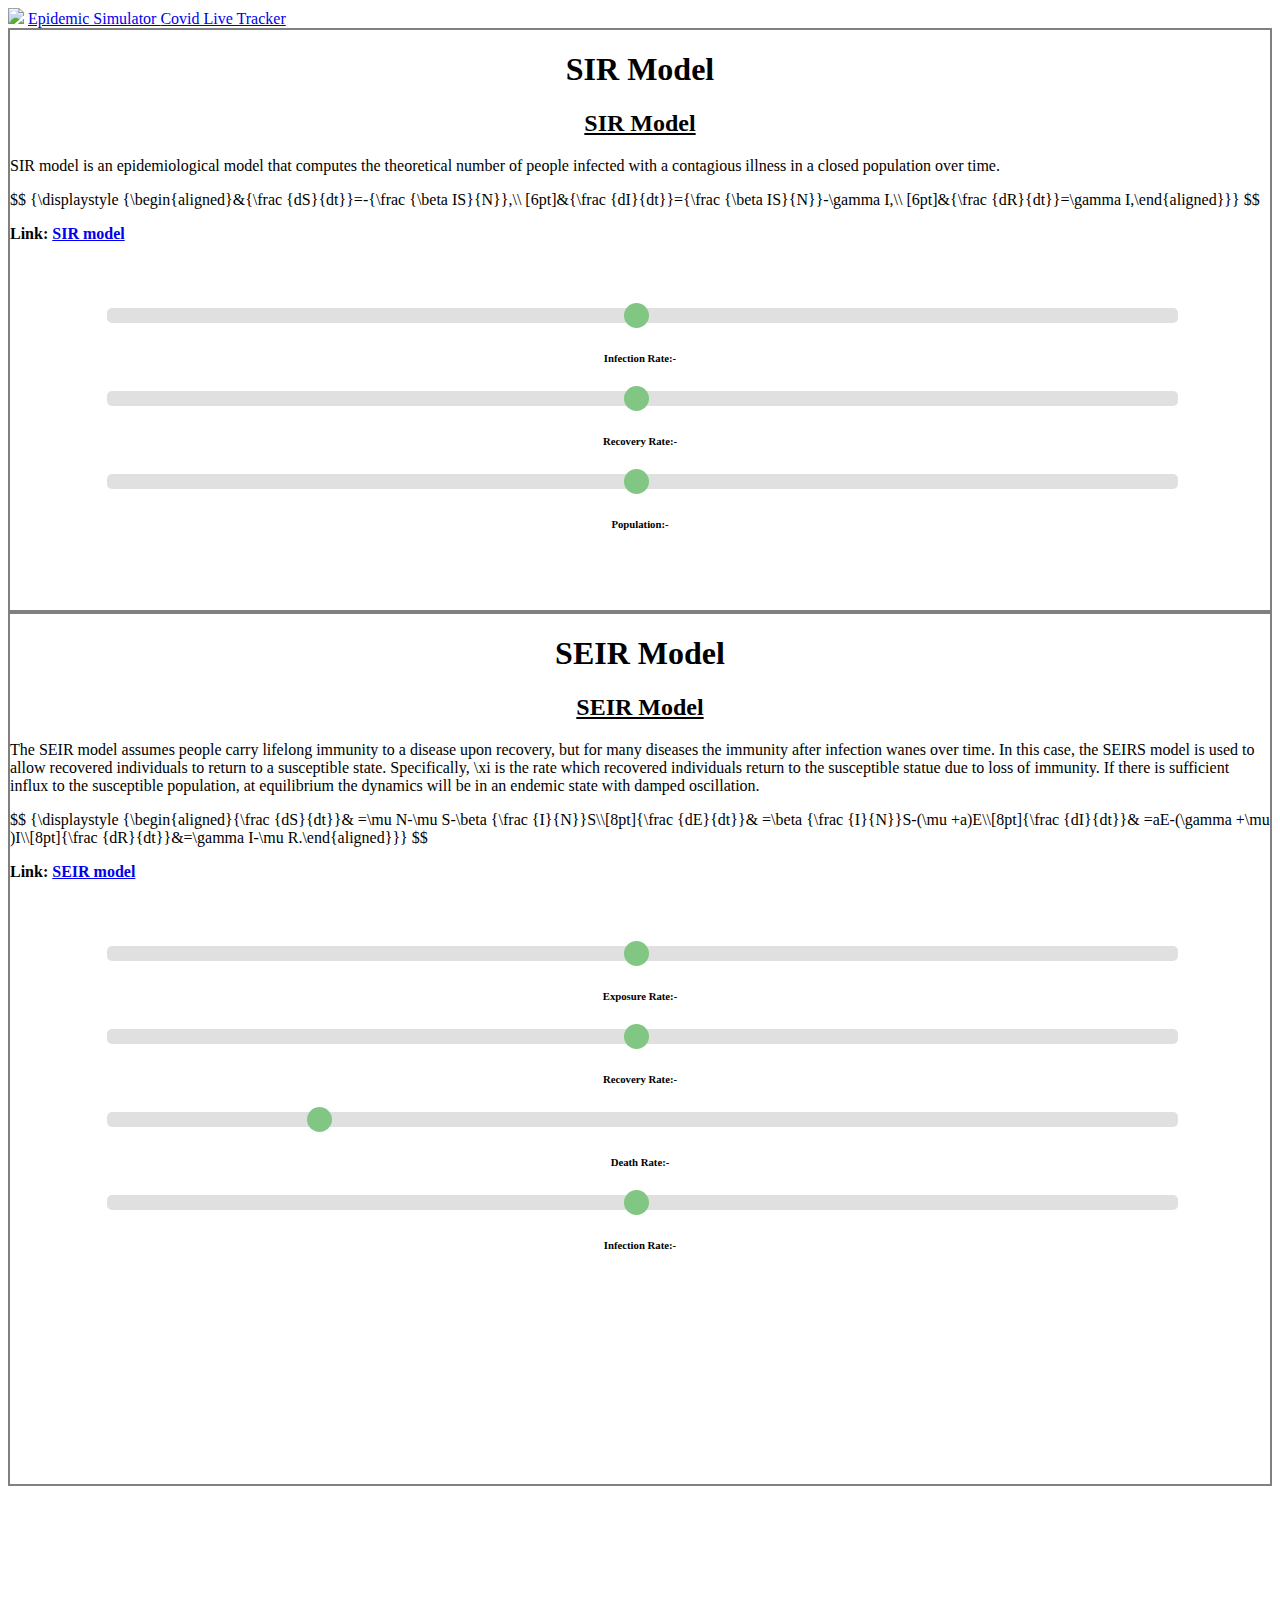
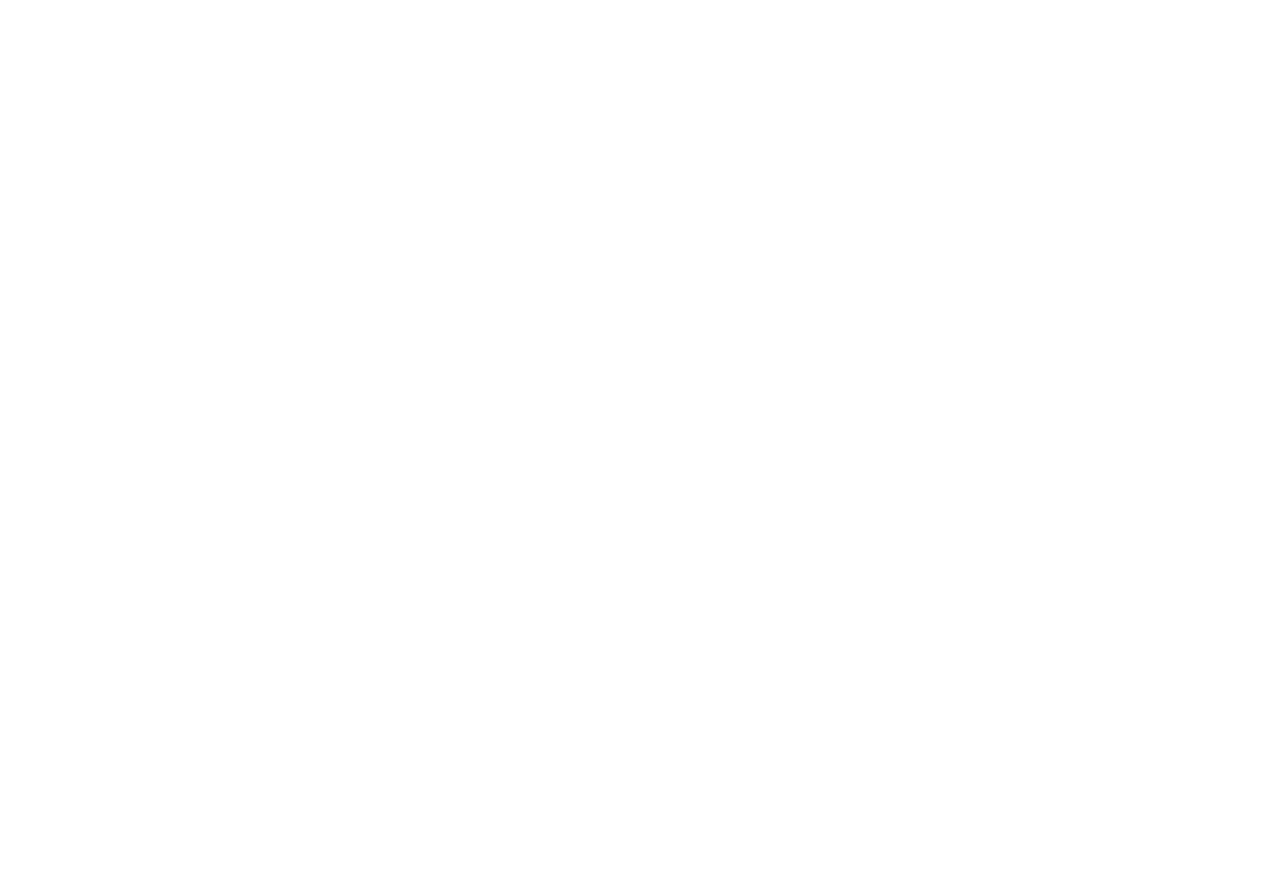
==== commit 65ef5e78: "updated" ====
--- a/index.html
+++ b/index.html
@@ -32,10 +32,8 @@
         <a class="navbar-brand" href="#">
           Epidemic Simulator
         </a>
+        <a href="./tracker.html" class="navbar-brand"> Covid Live Tracker</a>
       </nav>
-      <div class="tracker text-center">
-        <a href="./tracker.html"> Covid Live Tracker</a>
-      </div>
       <div class="body">
         <div class="layer1">
           <div class="layer1-head">
